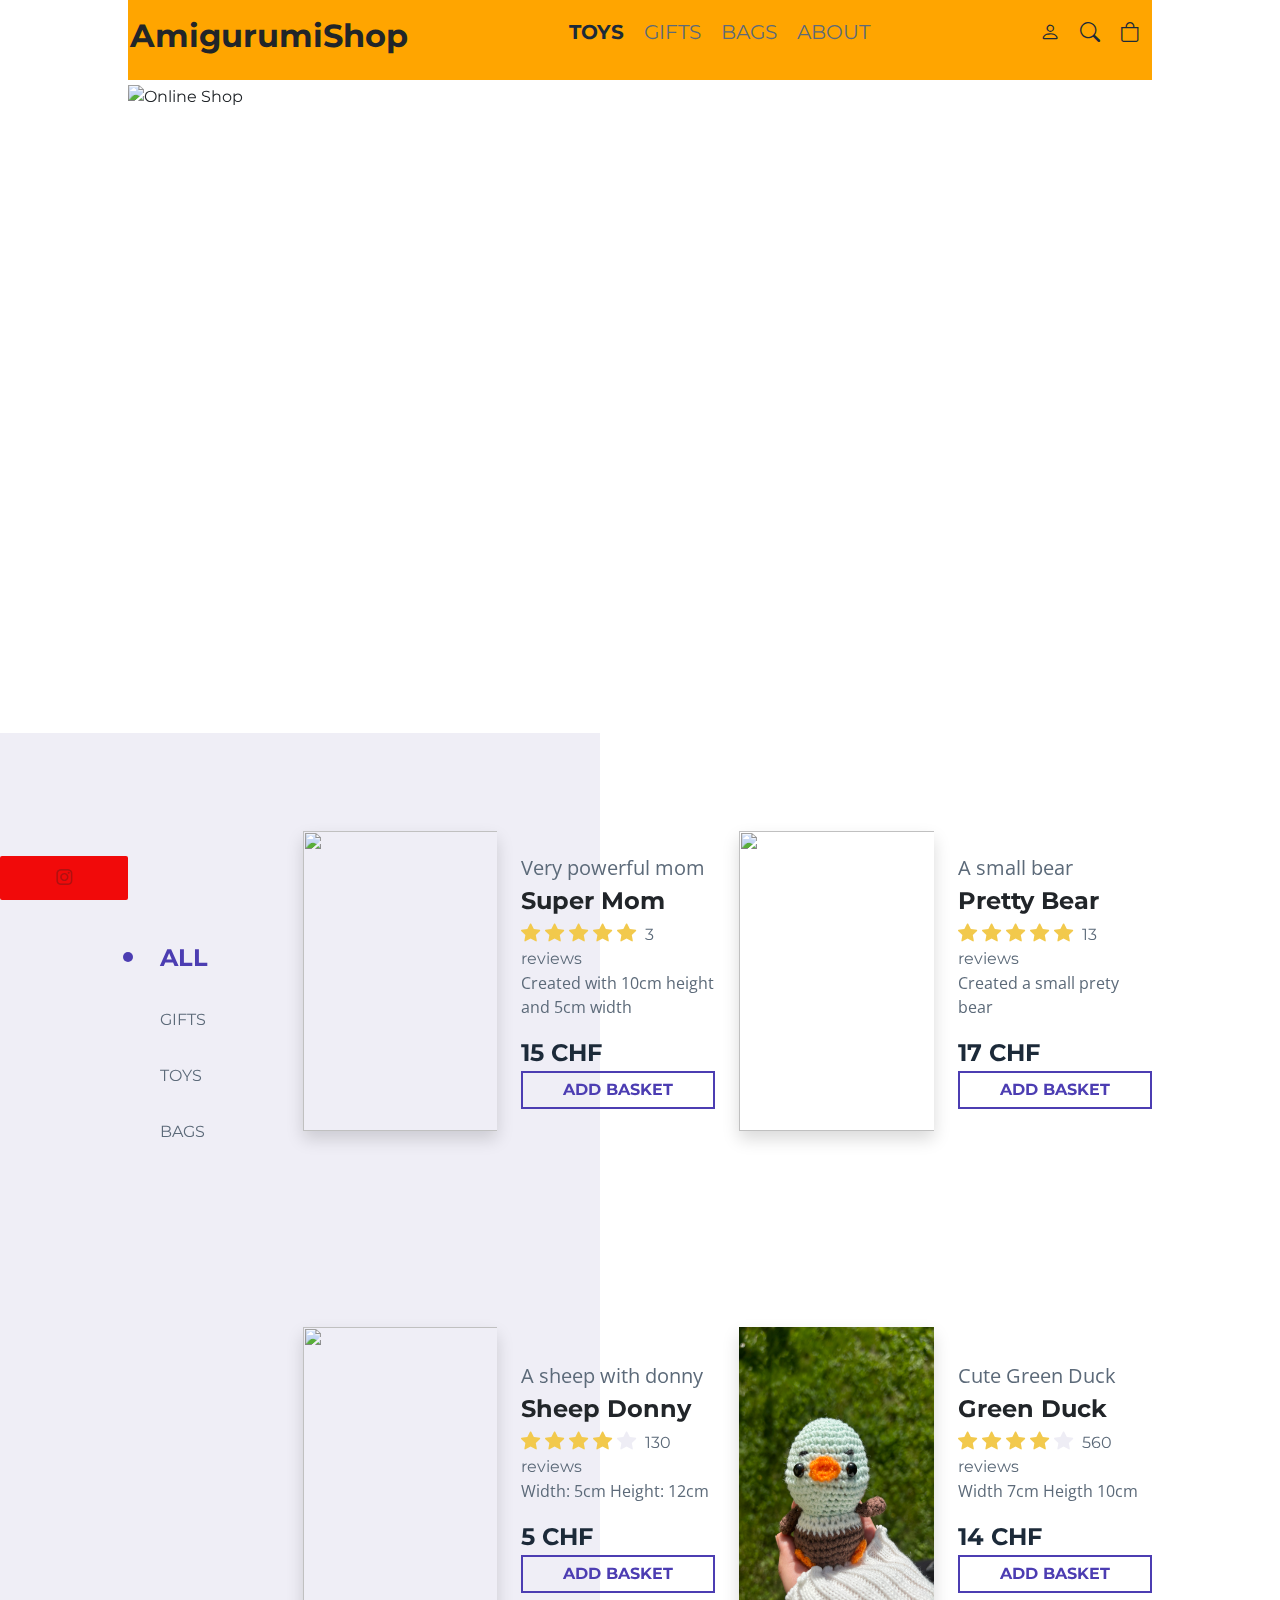
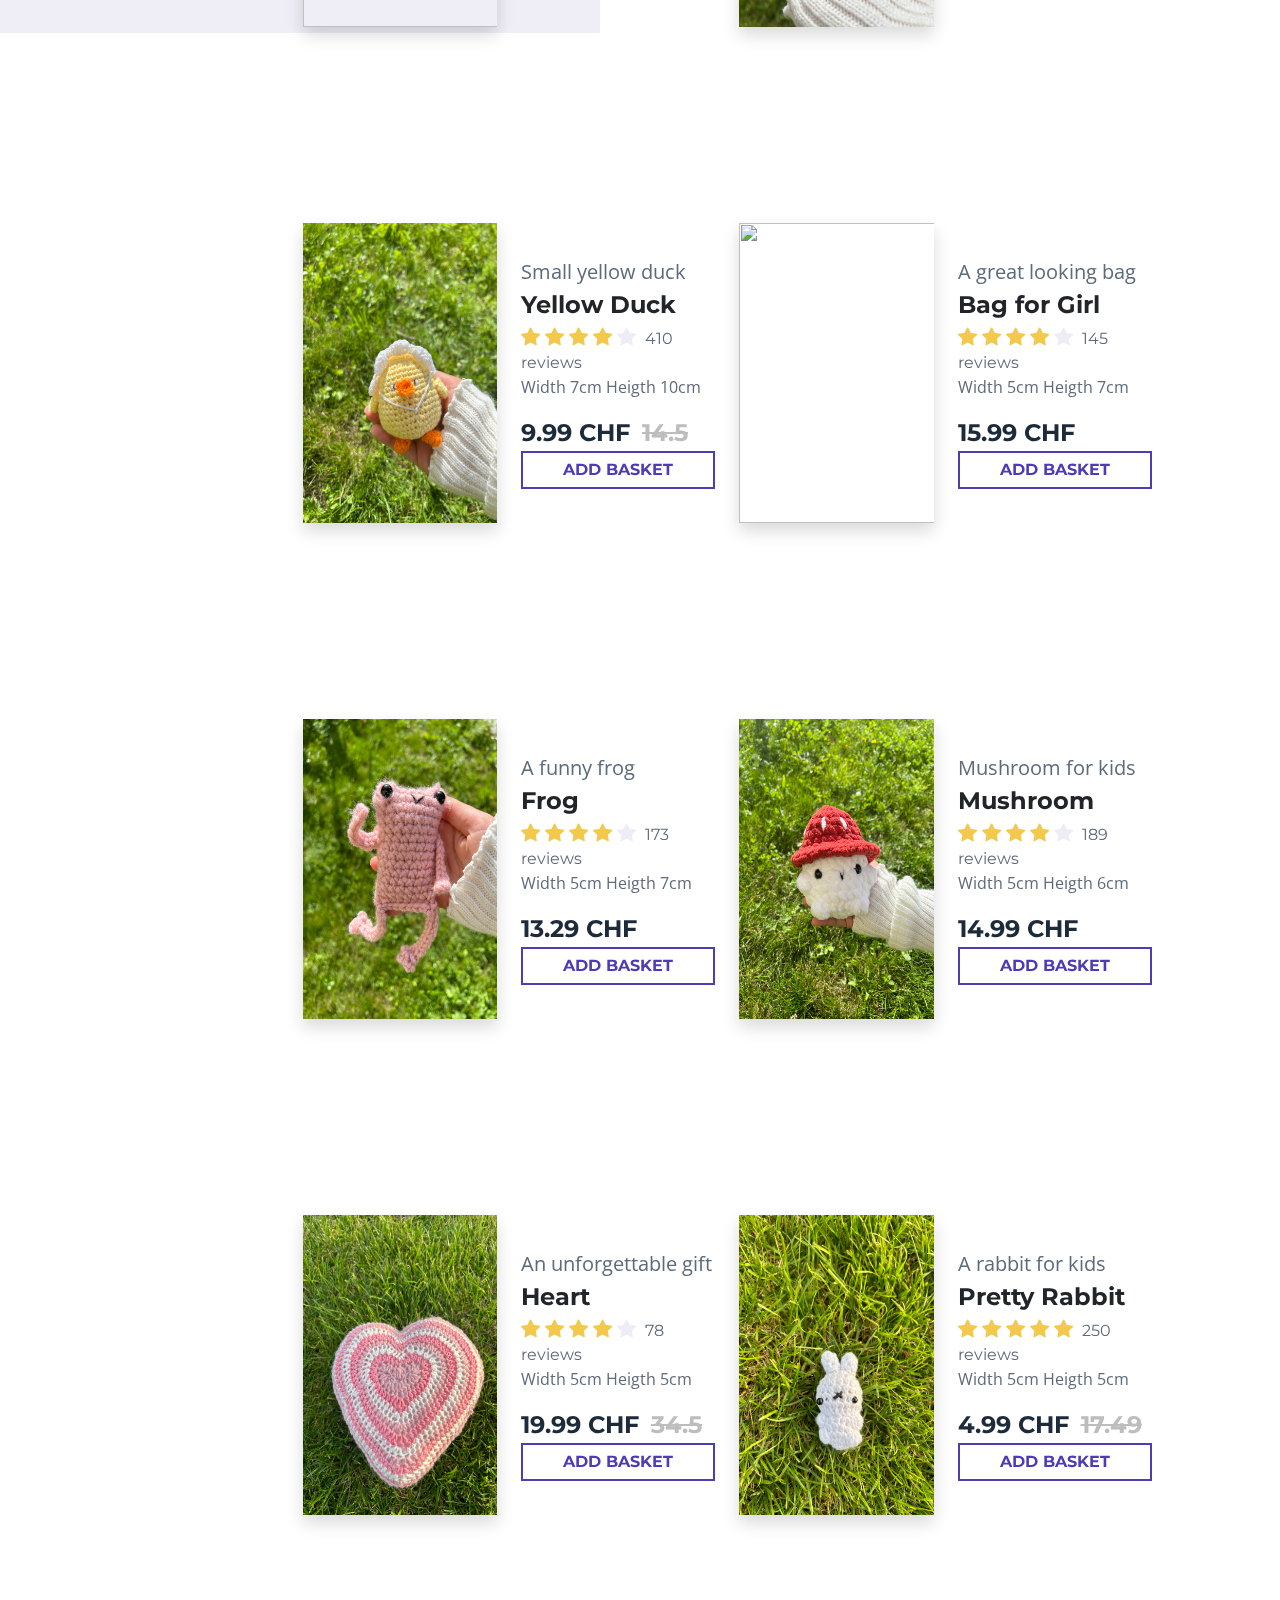
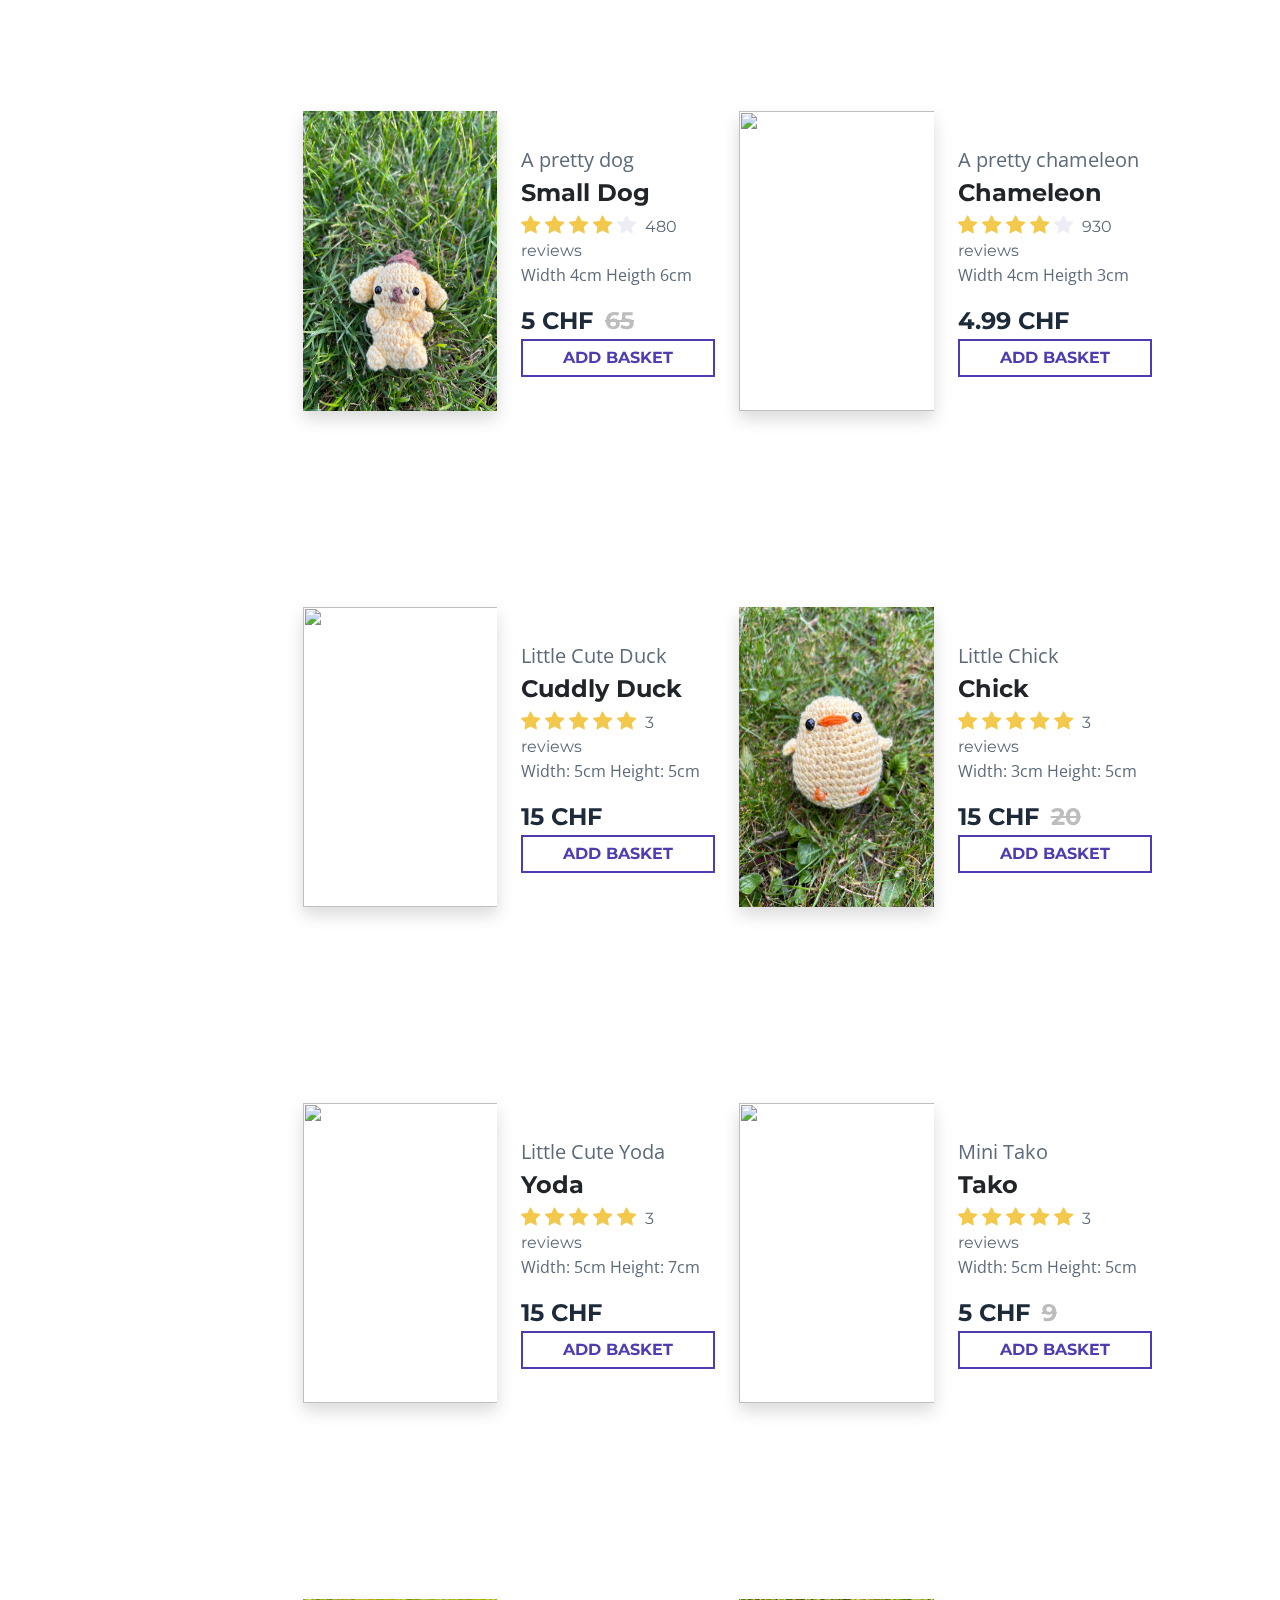
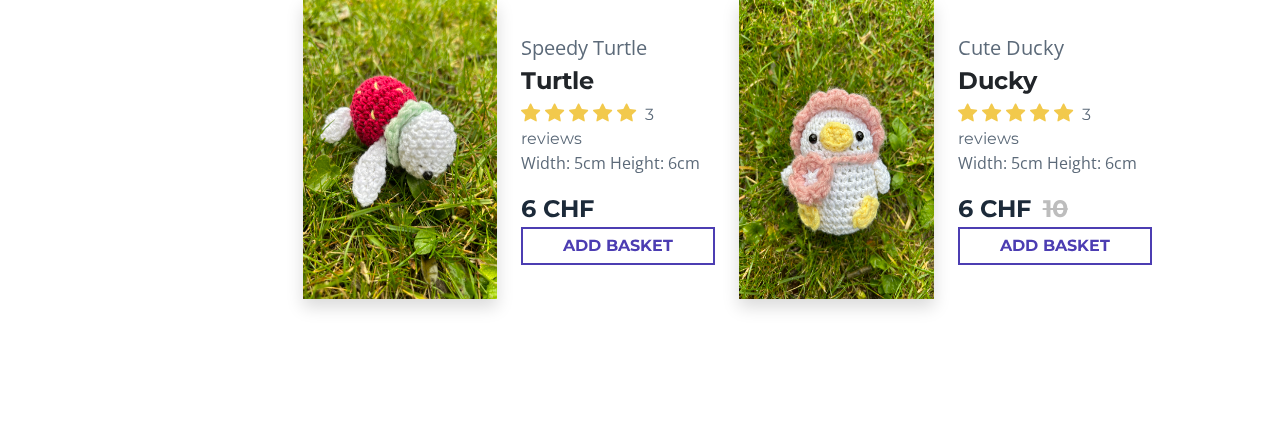
==== index.html @ d8c3dc88 "Create personel project" ====
<!DOCTYPE html>
<html lang="en">
  <head>
    <meta charset="UTF-8" />
    <meta name="viewport" content="width=device-width, initial-scale=1.0" />
    <title>🧸 AFRA'S SHOP | Online Amigurumi Shop Center</title>
    <link rel="stylesheet" href="./assets/bootstrap/css/bootstrap.min.css" />
    <link rel="stylesheet" href="./assets/toastr/toastr.min.css" />
    <link rel="stylesheet" href="style.css" />
  </head>
  <body>
    <nav class="navbar">
      <h2 class="title">AmigurumiShop</h2>
      <ul class="menu">
        <li class="active">TOYS</li>
        <li>GIFTS</li>
        <li>BAGS</li>
        <li>ABOUT</li>
      </ul>
      <ul class="menu__icons">
        <li><i class="bi bi-person"></i></li>
        <li><i class="bi bi-search"></i></li>
        <li class="basket__icon" onclick="toggleModal()">
          <i class="bi bi-bag"></i>
          <span class="basket__count"></span>
        </li>
      </ul>
    </nav>
    <section class="slider">
      <div
        id="carouselBookSlider"
        class="carousel slide"
        data-bs-ride="carousel"
      >
        <div class="carousel-inner">
          <div class="carousel-item active">
            <img
              src="./assets/images/screen3.jpg"
              class="d-block w-100"
              alt="Online Shop"
            />
          </div>
          <div class="carousel-item">
            <img
              src="./assets/images/screen5.png"
              class="d-block w-100"
              alt="Handmade"
            />
          </div>
          <div class="carousel-item">
            <img
              src="./assets/images/screen6.png"
              class="d-block w-100"
              alt="Crochet"
            />
          </div>
        </div>
        <button
          class="carousel-control-prev"
          type="button"
          data-bs-target="#carouselBookSlider"
          data-bs-slide="prev"
        >
          <span class="carousel-control-prev-icon" aria-hidden="true"></span>
          <span class="visually-hidden">Previous</span>
        </button>
        <button
          class="carousel-control-next"
          type="button"
          data-bs-target="#carouselBookSlider"
          data-bs-slide="next"
        >
          <span class="carousel-control-next-icon" aria-hidden="true"></span>
          <span class="visually-hidden">Next</span>
        </button>
      </div>
    </section>
    <section class="store my-5">
      <div class="filter__background"></div>
      <ul class="filter">
        <li class="active">ALL</li>
        <li>GIFTS</li>
        <li>TOYS</li>
        <li>BAGS</li>
      </ul>
      <div class="row amigrumi__list"></div>
    </section>
    <div class="basket__modal">
      <div class="basket__items">
        <i class="bi bi-x" onclick="toggleModal()"></i>
        <h2 class="basket__title">Your Items</h2>
        <ul class="basket__list">
          <li class="basket__item">No items to Buy again.</li>
        </ul>
        <div class="basket__total">
          <span class="fw-bold mb-3 fs-4 total__price"></span>
          <button class="btn__purple">CHECKOUT</button>
        </div>
      </div>
    </div>
    <footer class="footer">
      <a href="https://www.instagram.com/@duckygurumi/" target="_blank">
        <i class="bi bi-instagram"></i> 
      </a>
    </footer>
    
    <script
      type="text/javascript"
      src="assets/bootstrap/js/bootstrap.min.js"
    ></script>
    <script src="./assets/jquery/jquery.min.js"></script>
    <script src="./assets/toastr/toastr.min.js"></script>
    <script type="text/javascript" src="app.js"></script>
  </body>
</html>
---- style.css ----
@import url("https://fonts.googleapis.com/css2?family=Montserrat:wght@400;700&family=Open+Sans&display=swap");
@import url("https://cdn.jsdelivr.net/npm/bootstrap-icons@1.8.1/font/bootstrap-icons.css");
* {
  font-family: "Montserrat", sans-serif;
  padding: 0;
  margin: 0;
}

:root {
  --black: #1c2a39;
  --gray: #5c6a79;
  --purple: #4c3db2;
  --transition: all 250ms ease-in-out;
}


.navbar {
  height: 80px;
  width: 80%;
  margin-left: 10%;
  border: 2px solid #FFA500;
  background-color: #FFA500;
}
.title {
  font-weight: bold;
}

.menu,
.menu__icons {
  list-style-type: none;
  display: flex;
  flex-direction: row;
  font-size: 20px;
  color: var(--gray);
  cursor: pointer;
}

.menu .active {
  color: var(--black);
  font-weight: bold;
}

.menu li,
.menu__icons li {
  margin: 0 10px;
}

.menu__icons li {
  color: var(--black);
}

.basket__icon {
  position: relative;
}

.basket__count {
  position: absolute;
  right: -0.7rem;
  bottom: 0;
  width: 20px;
  height: 20px;
  background-color: var(--black);
  border-radius: 50%;
  color: white;
  display: flex;
  justify-content: center;
  align-items: center;
  font-size: 1rem;
  font-weight: bold;
}

.basket__count:empty {
  display: none;
}

.slider {
  width: 80%;
  margin-top: 5px;
  margin-left: auto;
  margin-right: auto;
  height: 600px;
}

.slider img {
  height: 600px;
}

.store {
  width: 80%;
  margin-left: 10%;
}

.amigrumi__card {
  height: 400px;
  align-items: center;
  
}


.amigrumi__card img {
  height: 300px;
}

.amigrumi__card img:hover {
  height: 400px;
  width: 600px;
  cursor: pointer;
}


.fos {
  font-family: "Open Sans", sans-serif;
}

.gray {
  color: var(--gray);
}

.black {
  color: var(--black);
}

.fw-bold {
  font-weight: bold;
}

.amigrumi__star-rate .bi-star,
.bi-star-fill {
  color: #eeedf5;
  font-size: 1.2rem;
  margin-right: 5px;
}

.amigrumi__star-rate .bi-star-fill.active {
  color: #f2c94c;
}

.amigrumi__description {
  display: -webkit-box;
  -webkit-line-clamp: 4;
  -webkit-box-orient: vertical;
  overflow: hidden;
  text-overflow: ellipsis;
}

.old__price {
  text-decoration: line-through;
  color: #bdbdbd;
}
.btn__purple {
  cursor: pointer;
  border: 2px solid var(--purple);
  color: var(--purple);
  font-size: 1rem;
  font-weight: bold;
  background-color: transparent;
  transition: var(--transition);
  padding: 5px 0;
}

.btn__purple:hover {
  background-color: var(--purple);
  color: white;
}

.filter__background {
  position: absolute;
  left: 0;
  width: 600px;
  height: 900px;
  background-color: #efeef6;
  z-index: -1;
}

.filter {
  position: absolute;
  list-style-type: none;
  display: flex;
  flex-direction: column;
  min-height: 650px;
  justify-content: center;
}

.filter li {
  color: var(--gray);
  font-size: 1rem;
  margin-bottom: 2rem;
  cursor: pointer;
}

.filter li:hover {
  color: var(--purple);
}

.filter li.active {
  color: var(--purple);
  font-size: 1.5rem;
  font-weight: bold;
}

.filter li.active::before {
  content: "";
  display: inline-block;
  width: 10px;
  height: 10px;
  border-radius: 50%;
  background-color: var(--purple);
  position: absolute;
  left: -5px;
  margin-top: 12px;
}

.basket__modal {
  position: fixed;
  opacity: 0;
  left: 0;
  top: 0;
  background-color: #5c6a7950;
  width: 100%;
  height: 100%;
  z-index: -1;
  transition: var(--transition);
}

.basket__modal.active {
  opacity: 1;
  z-index: 999;
}

.basket__items {
  position: relative;
  width: 0;
  background-color: white;
  height: 100%;
  float: right;
  transition: var(--transition);
}

.basket__modal.active .basket__items {
  width: 450px;
}

.basket__items .bi-x {
  position: absolute;
  left: 0;
  top: 0;
  font-size: 3rem;
  color: var(--black);
  cursor: pointer;
}

.basket__title {
  color: #1c2a39;
  margin-top: 5rem;
  text-align: center;
  font-weight: bold;
}

.basket__list {
  list-style-type: none;
  padding: 0 10px;
  margin-top: 3rem;
  max-height: 650px;
  overflow-y: auto;
}

.basket__item {
  display: flex;
  justify-content: space-between;
  align-items: center;
  margin-bottom: 2rem;
}
.basket__item-info {
  width: 250px;
}
.basket__item-info .book__name {
  font-size: 16px;
  font-weight: bold;
}
.basket__item-info .book__price {
  font-size: 16px;
}
.basket__item-info .book__remove {
  cursor: pointer;
  color: var(--gray);
}
.basket__item .book__count {
  font-size: 1.5rem;
  font-weight: bold;
  color: var(--black);
}

.amigrumi__count .increase {
  margin-left: 5px;
}

.amigrumi__count .decrease {
  margin-right: 5px;
}

.amigrumi__count .increase,
.decrease {
  cursor: pointer;
  color: var(--purple);
}

.basket__total {
  position: absolute;
  display: flex;
  flex-direction: column;
  bottom: 5%;
  align-items: center;
  width: inherit;
}

.basket__total button {
  width: 250px;
}

.total__price:empty + .btn__purple {
  display: none;
}

.footer {
  position: fixed;
  bottom: 0;
  left: 0;
  width: 10%;
  background-color: #f10a0a; 
  border-radius: 2px;
  color: #f5efef; 
  padding: 10px 0;
  text-align: center;
}

.footer a {
  color: rgb(177, 17, 17); 
  text-decoration: none;
  margin: 0 10px;
}
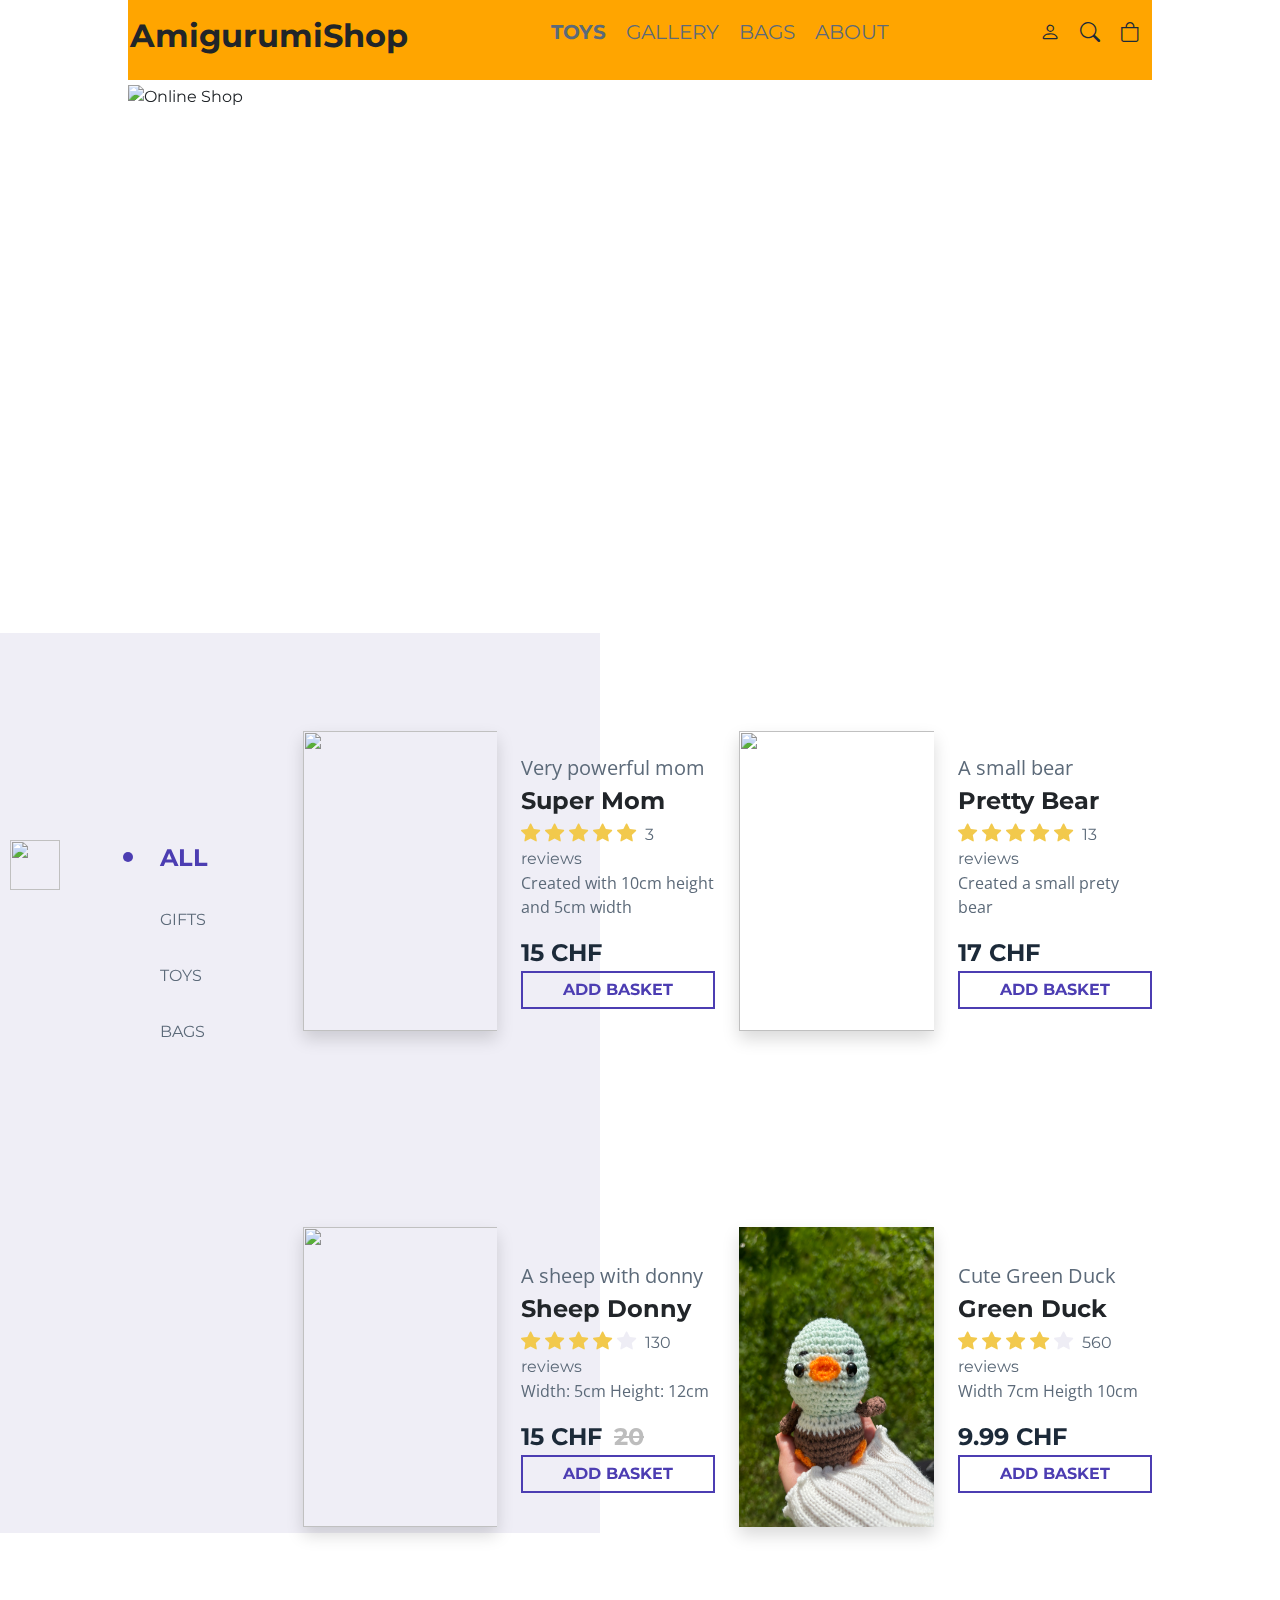
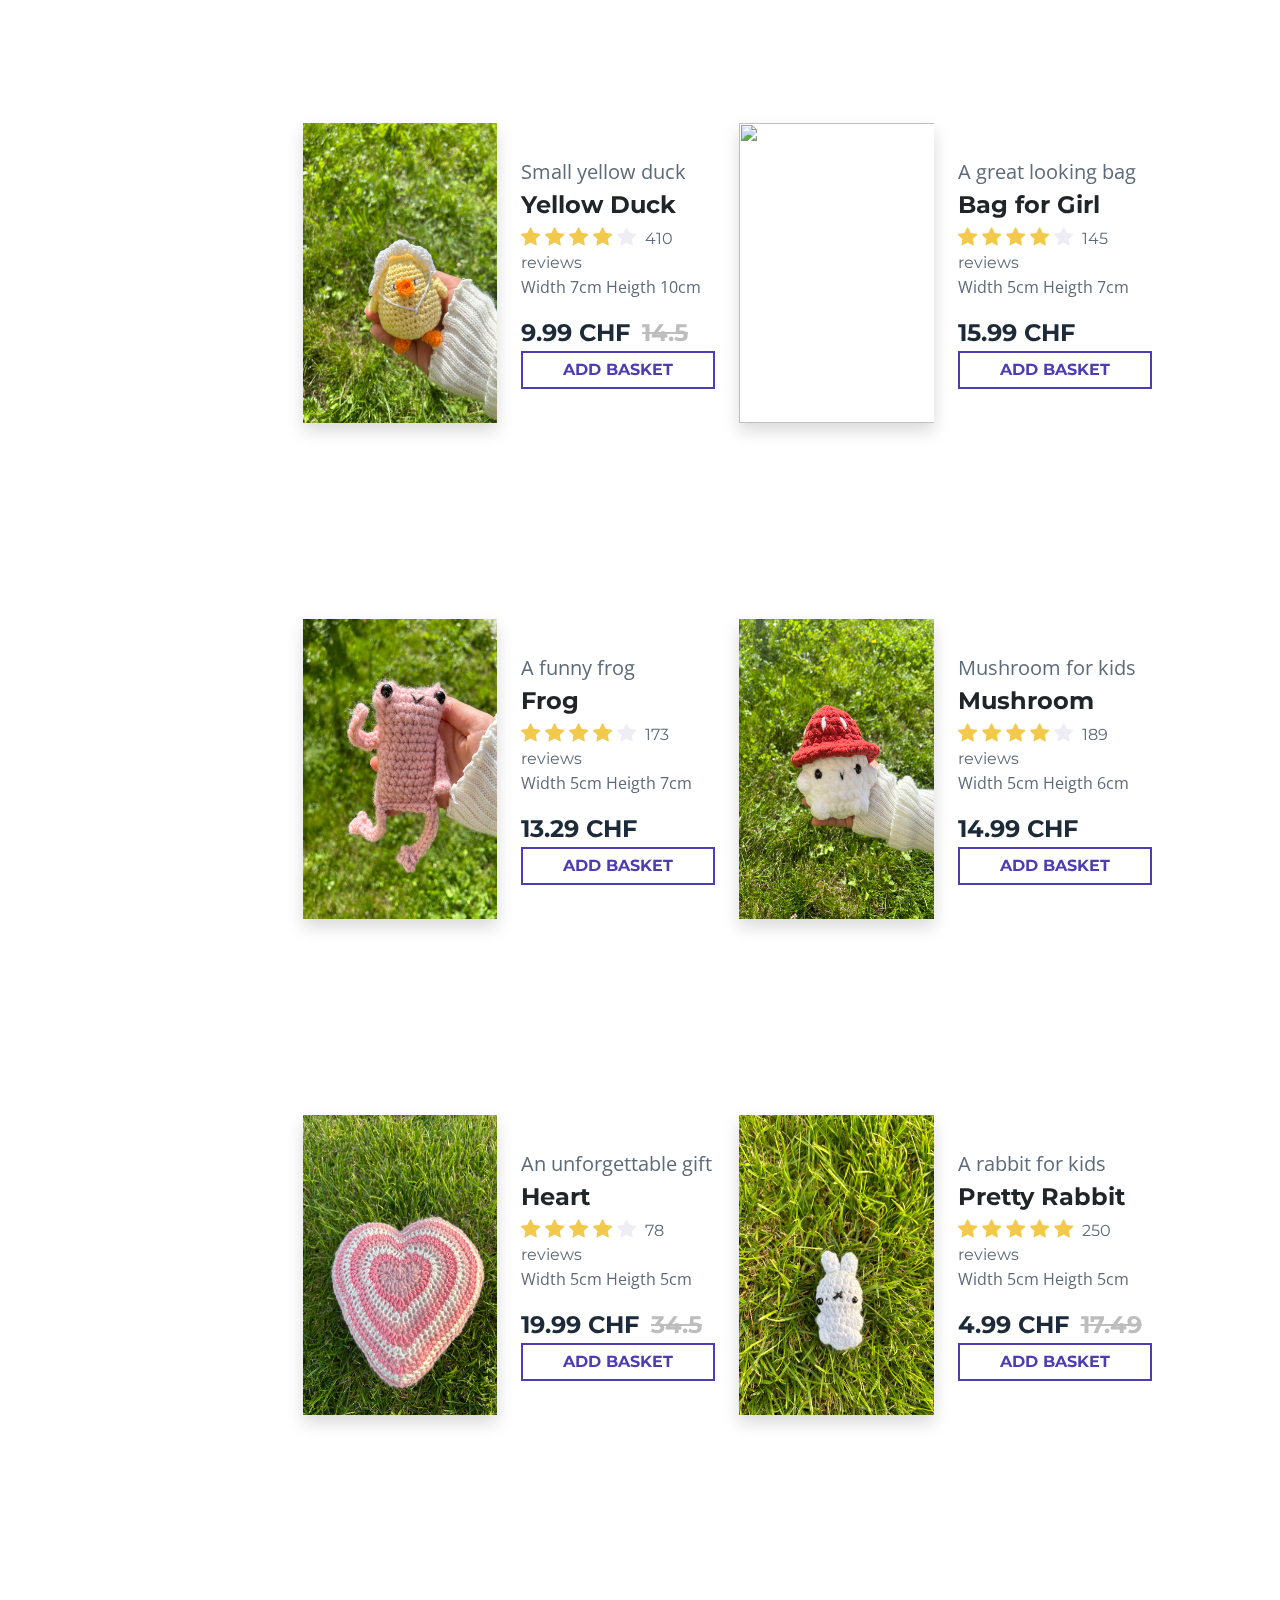
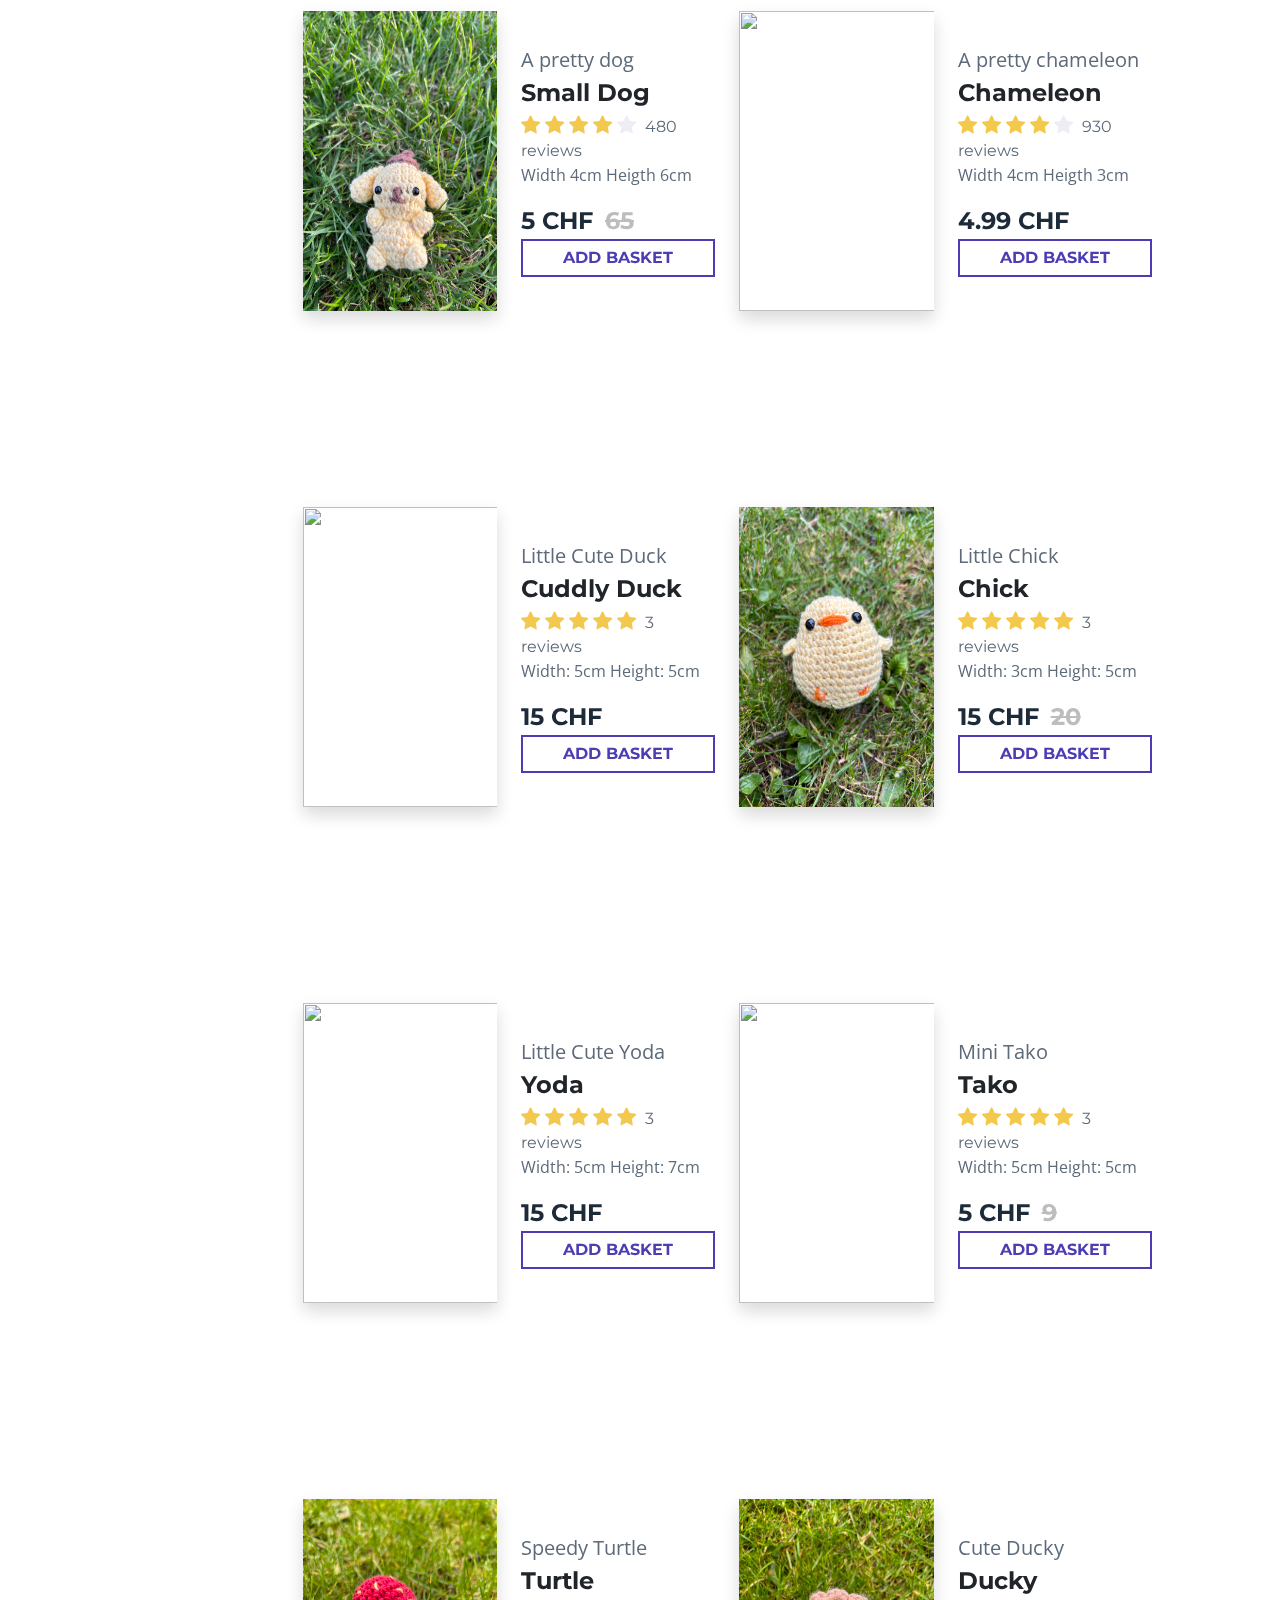
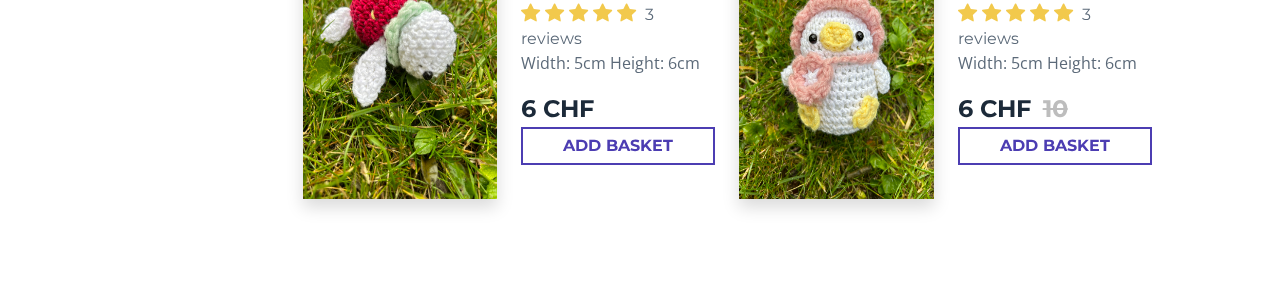
==== commit bda5d292: "change the files" ====
--- a/index.html
+++ b/index.html
@@ -3,7 +3,7 @@
   <head>
     <meta charset="UTF-8" />
     <meta name="viewport" content="width=device-width, initial-scale=1.0" />
-    <title>🧸 AFRA'S SHOP | Online Amigurumi Shop Center</title>
+    <title>🧸AFRA'S SHOP CENTER | Online Amigurumi Shop Center</title>
     <link rel="stylesheet" href="./assets/bootstrap/css/bootstrap.min.css" />
     <link rel="stylesheet" href="./assets/toastr/toastr.min.css" />
     <link rel="stylesheet" href="style.css" />
@@ -12,8 +12,8 @@
     <nav class="navbar">
       <h2 class="title">AmigurumiShop</h2>
       <ul class="menu">
-        <li class="active">TOYS</li>
-        <li>GIFTS</li>
+        <li class="active"><a href="index.html" target="_self">TOYS</a></li>
+        <li><a href="gallery.html" target="_blank">GALLERY</a></li>
         <li>BAGS</li>
         <li>ABOUT</li>
       </ul>
@@ -35,21 +35,21 @@
         <div class="carousel-inner">
           <div class="carousel-item active">
             <img
-              src="./assets/images/screen3.jpg"
+              src="./assets/images/screen_crochet.png"
               class="d-block w-100"
               alt="Online Shop"
             />
           </div>
           <div class="carousel-item">
             <img
-              src="./assets/images/screen5.png"
+              src="./assets/images/screen_ducky.png"
               class="d-block w-100"
               alt="Handmade"
             />
           </div>
           <div class="carousel-item">
             <img
-              src="./assets/images/screen6.png"
+              src="./assets/images/screen_mushroom.png"
               class="d-block w-100"
               alt="Crochet"
             />
@@ -75,7 +75,7 @@
         </button>
       </div>
     </section>
-    <section class="store my-5">
+    <section class="store mt-5">
       <div class="filter__background"></div>
       <ul class="filter">
         <li class="active">ALL</li>
@@ -99,8 +99,8 @@
       </div>
     </div>
     <footer class="footer">
-      <a href="https://www.instagram.com/@duckygurumi/" target="_blank">
-        <i class="bi bi-instagram"></i> 
+      <a href="https://www.instagram.com/afromias/" target="_blank">
+        <img src="https://seeklogo.com/images/I/instagram-logo-2D3332C00B-seeklogo.com.png" width="50" height="50">
       </a>
     </footer>
     
@@ -112,4 +112,4 @@
     <script src="./assets/toastr/toastr.min.js"></script>
     <script type="text/javascript" src="app.js"></script>
   </body>
-</html>
+</html>--- a/style.css
+++ b/style.css
@@ -78,16 +78,19 @@
   margin-top: 5px;
   margin-left: auto;
   margin-right: auto;
-  height: 600px;
+  height: 500px;
+  
 }
 
 .slider img {
-  height: 600px;
+  height: 500px;
+  width: 450px;
 }
 
 .store {
   width: 80%;
   margin-left: 10%;
+    
 }
 
 .amigrumi__card {
@@ -99,14 +102,14 @@
 
 .amigrumi__card img {
   height: 300px;
+  transform: scale(1);
+  
 }
 
 .amigrumi__card img:hover {
-  height: 400px;
-  width: 600px;
-  cursor: pointer;
-}
-
+  transform: scale(1.5);
+  cursor: pointer;
+}
 
 .fos {
   font-family: "Open Sans", sans-serif;
@@ -161,6 +164,7 @@
 .btn__purple:hover {
   background-color: var(--purple);
   color: white;
+  font-size: 1.5rem;
 }
 
 .filter__background {
@@ -325,8 +329,7 @@
   position: fixed;
   bottom: 0;
   left: 0;
-  width: 10%;
-  background-color: #f10a0a; 
+  width: 5%;
   border-radius: 2px;
   color: #f5efef; 
   padding: 10px 0;
@@ -334,7 +337,71 @@
 }
 
 .footer a {
-  color: rgb(177, 17, 17); 
   text-decoration: none;
   margin: 0 10px;
 }
+footer:hover{
+  transform: scale(1.5);
+}
+@media (max-width: 576px) {
+  .menu {
+    display: none; 
+  }
+
+  .menu__icons {
+    display: block; 
+  }
+
+  .slider {
+    display: block; 
+    height: 300px; 
+  }
+
+  .slider img {
+    height: 300px; 
+  }
+  
+  .btn__purple{
+    width: 100%;
+  }
+  .col-6{
+    width: 30%;
+  }
+  
+  .amigrumi__card {
+    
+    display: grid;
+    grid-template-columns: repeat(1, 1fr); 
+    gap: 20px; 
+    max-width: 100%; 
+    overflow-x: auto; 
+    white-space: nowrap; 
+  }
+ .col-5{
+    display: grid;
+    grid-template-columns: repeat(1, 1fr); 
+    gap: 20px; 
+    max-width: 100%; 
+    overflow-x: auto; 
+    white-space: nowrap; 
+ }
+ .filter{
+  display: none;
+ }
+ .filter__background {
+    width: 100%; 
+  }
+}
+
+a{
+  text-decoration:none;
+  color : var(--gray);
+}
+
+a:hover{
+  color:white;
+}
+
+a:visited{
+  color: var(--gray);
+}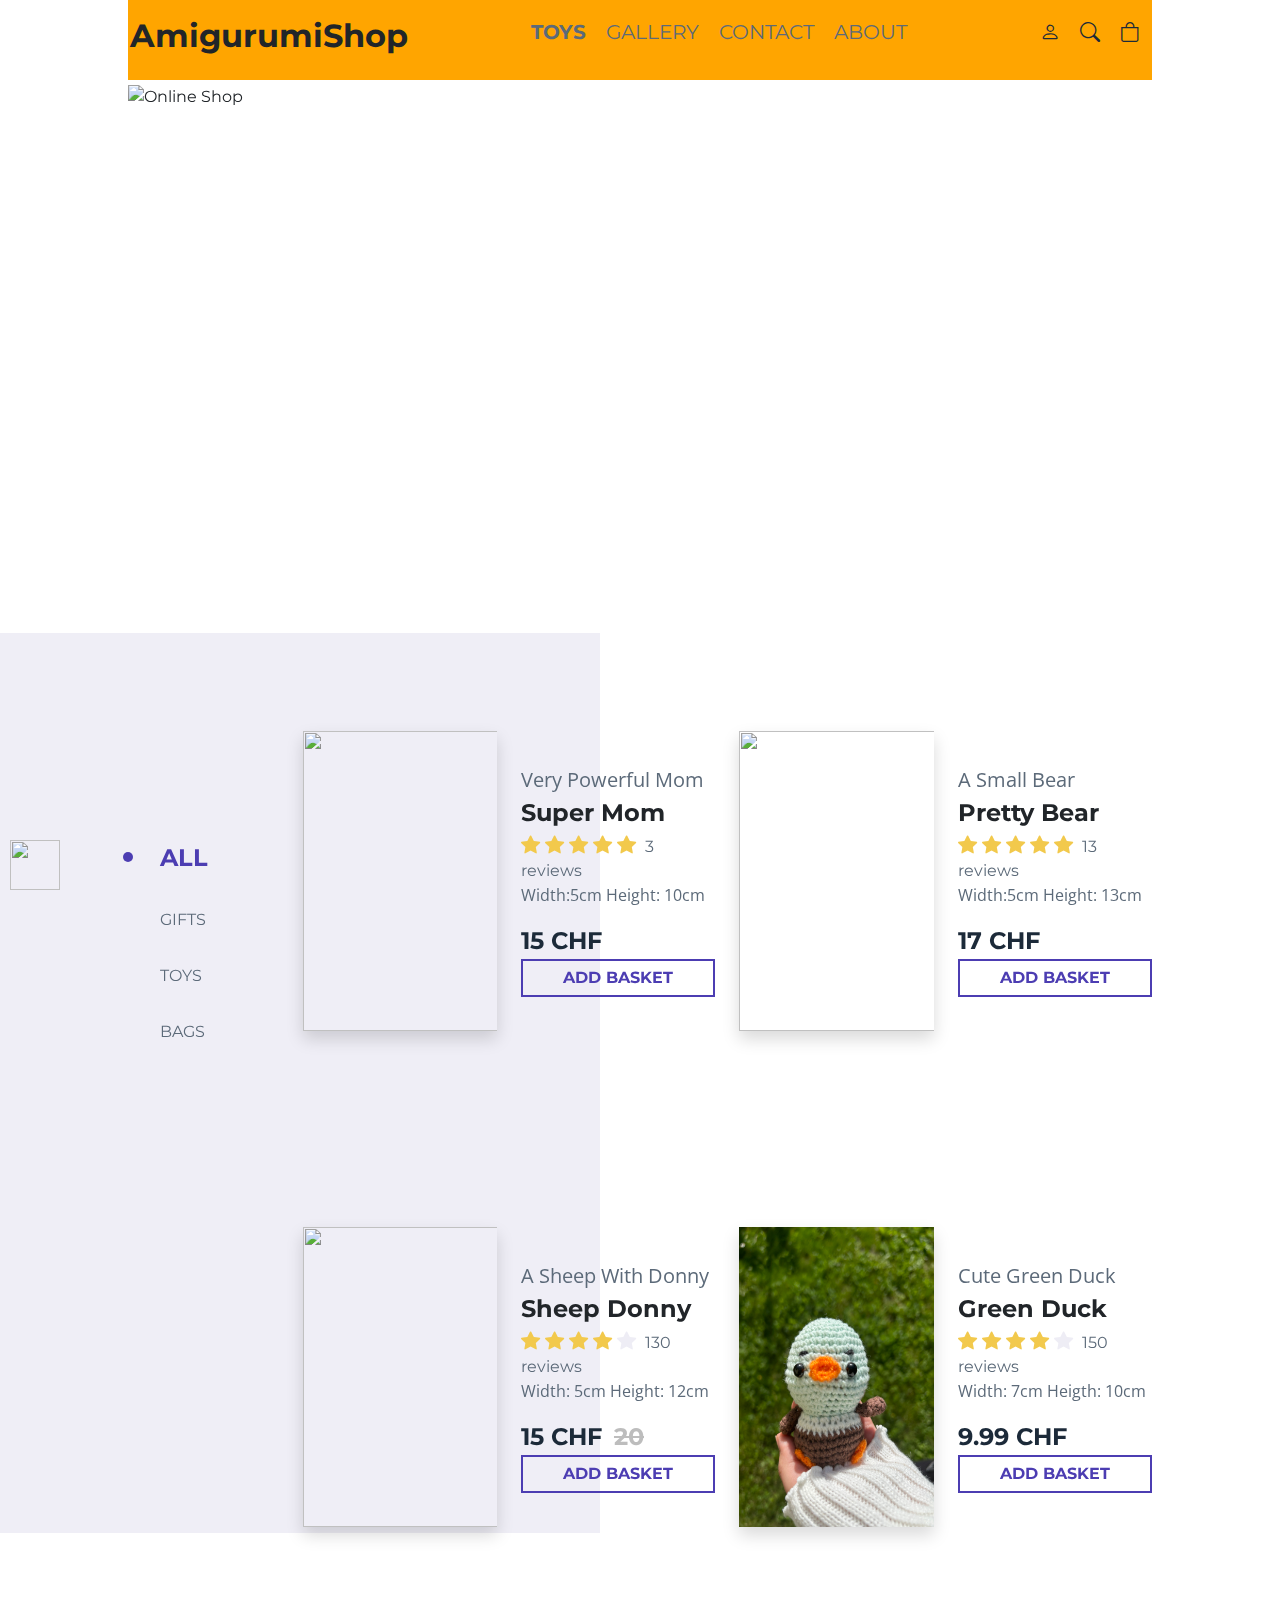
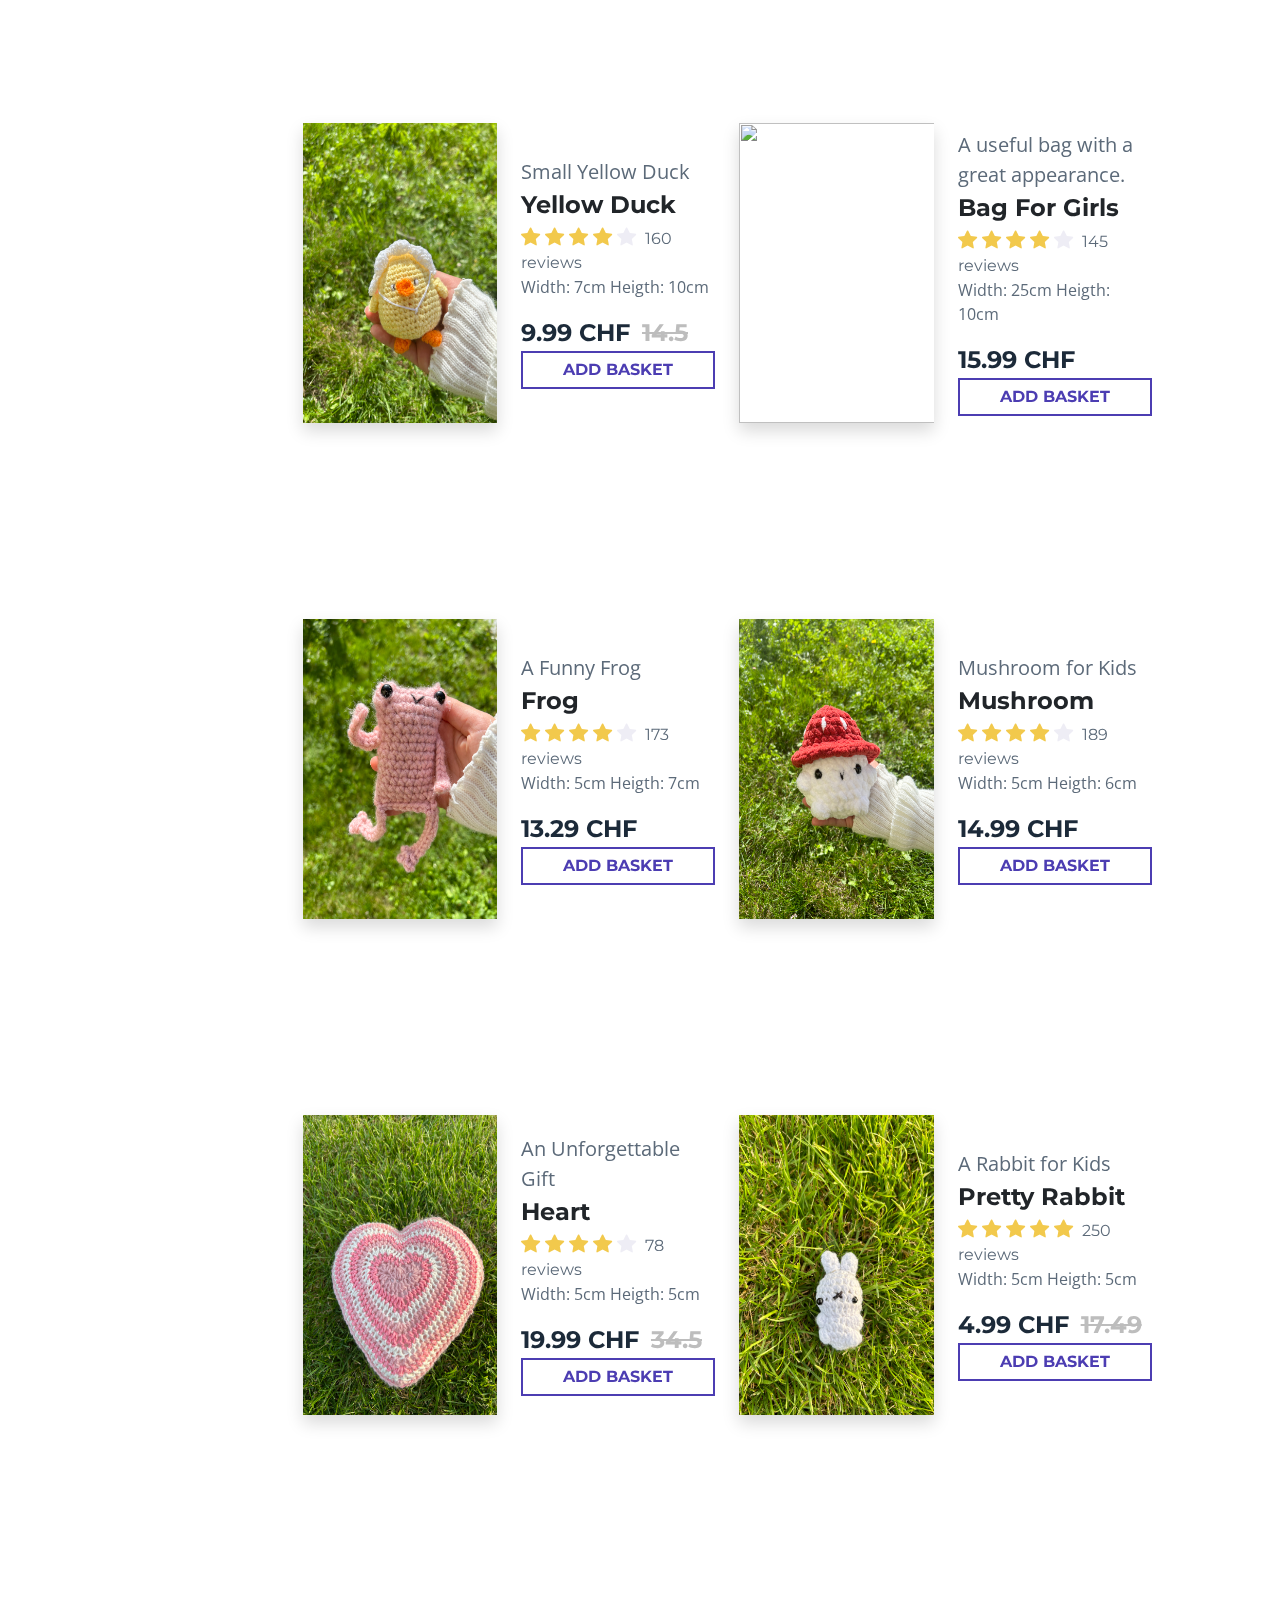
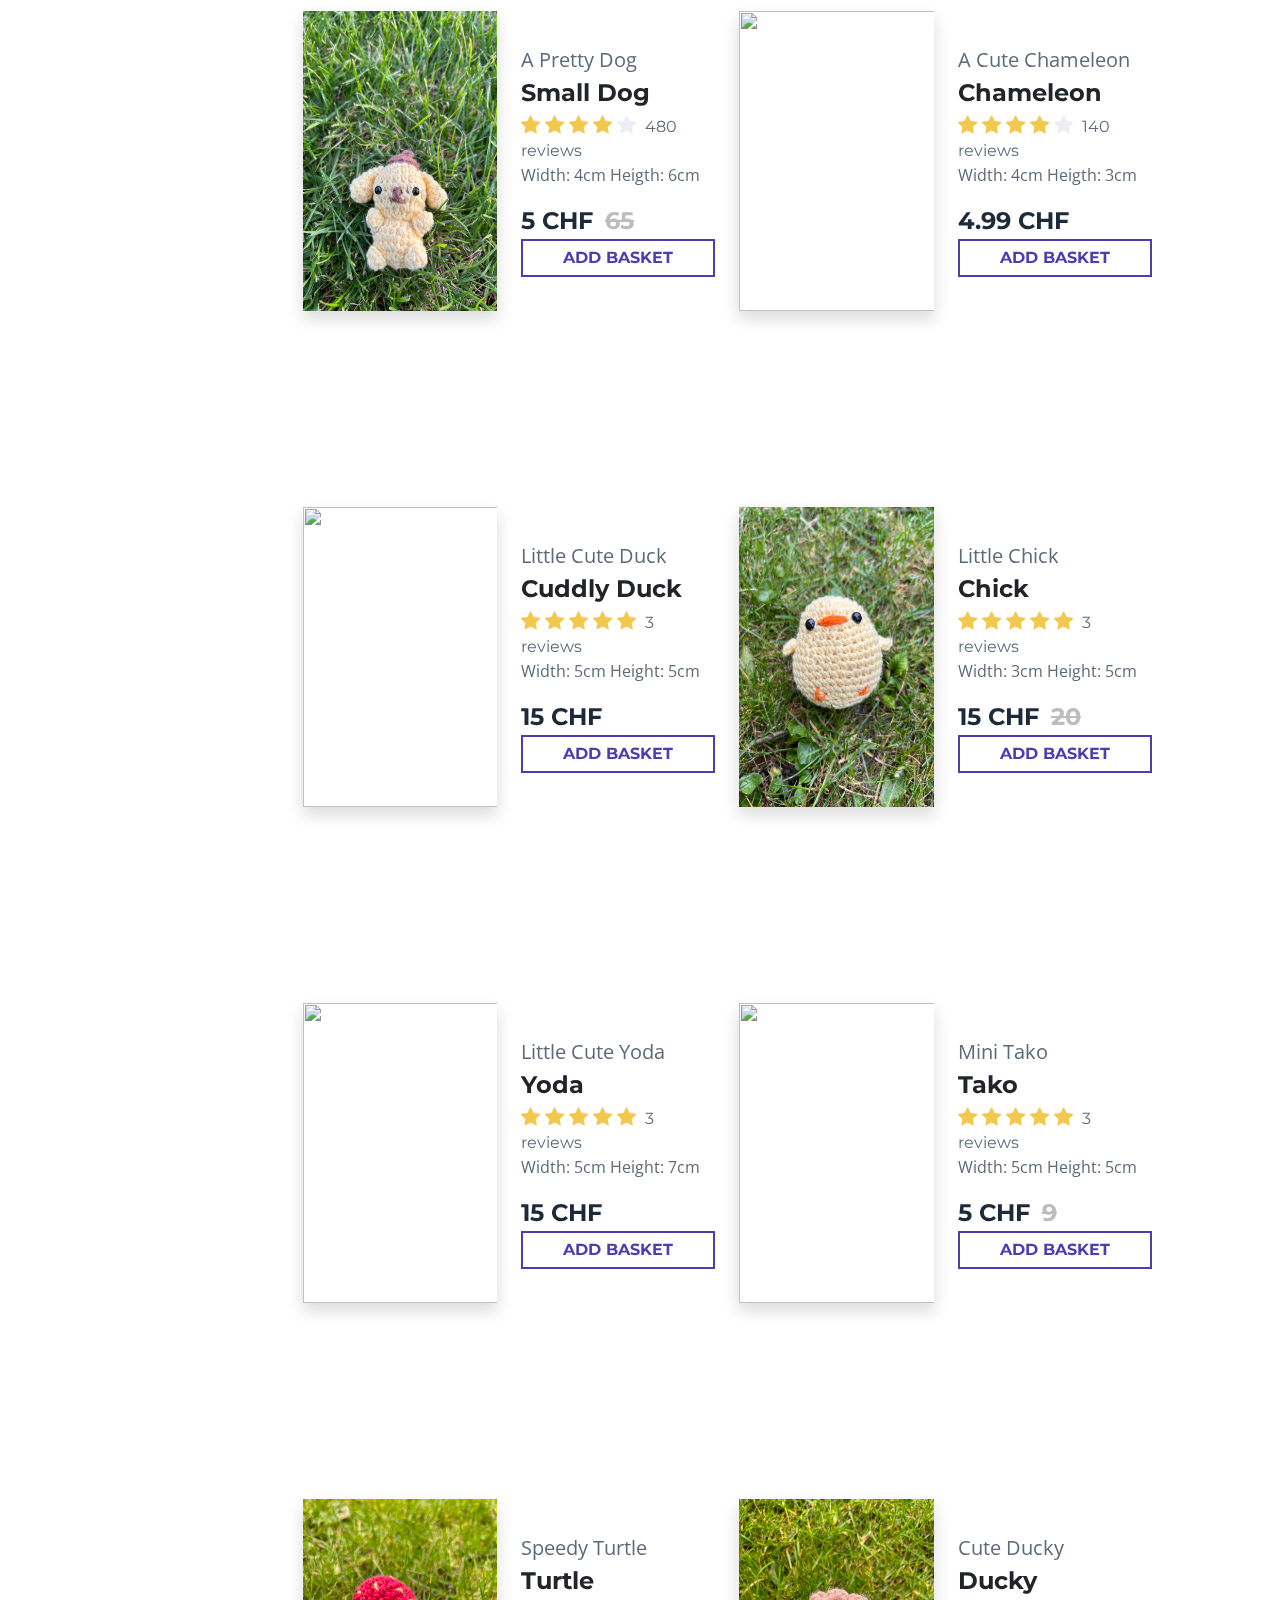
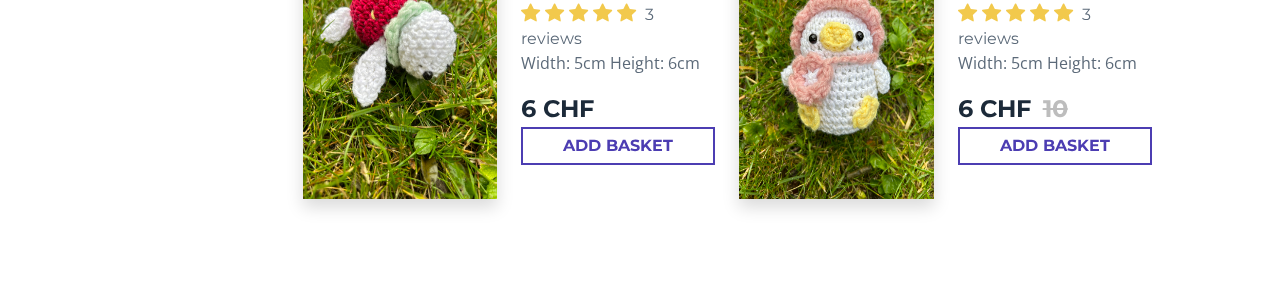
==== commit ea1a619b: "Change the index" ====
--- a/index.html
+++ b/index.html
@@ -14,7 +14,7 @@
       <ul class="menu">
         <li class="active"><a href="index.html" target="_self">TOYS</a></li>
         <li><a href="gallery.html" target="_blank">GALLERY</a></li>
-        <li>BAGS</li>
+        <li>CONTACT</li>
         <li>ABOUT</li>
       </ul>
       <ul class="menu__icons">
@@ -28,7 +28,7 @@
     </nav>
     <section class="slider">
       <div
-        id="carouselBookSlider"
+        id="carouselAmigurumiSlider"
         class="carousel slide"
         data-bs-ride="carousel"
       >
@@ -58,7 +58,7 @@
         <button
           class="carousel-control-prev"
           type="button"
-          data-bs-target="#carouselBookSlider"
+          data-bs-target="#carouselAmigurumiSlider"
           data-bs-slide="prev"
         >
           <span class="carousel-control-prev-icon" aria-hidden="true"></span>
@@ -67,7 +67,7 @@
         <button
           class="carousel-control-next"
           type="button"
-          data-bs-target="#carouselBookSlider"
+          data-bs-target="#carouselAmigurumiSlider"
           data-bs-slide="next"
         >
           <span class="carousel-control-next-icon" aria-hidden="true"></span>
--- a/style.css
+++ b/style.css
@@ -294,12 +294,15 @@
   color: var(--black);
 }
 
-.amigrumi__count .increase {
+.increase {
   margin-left: 5px;
+  cursor: pointer !important;
+  color: var(--purple) !important;
 }
 
 .amigrumi__count .decrease {
   margin-right: 5px;
+  cursor: pointer;
 }
 
 .amigrumi__count .increase,
